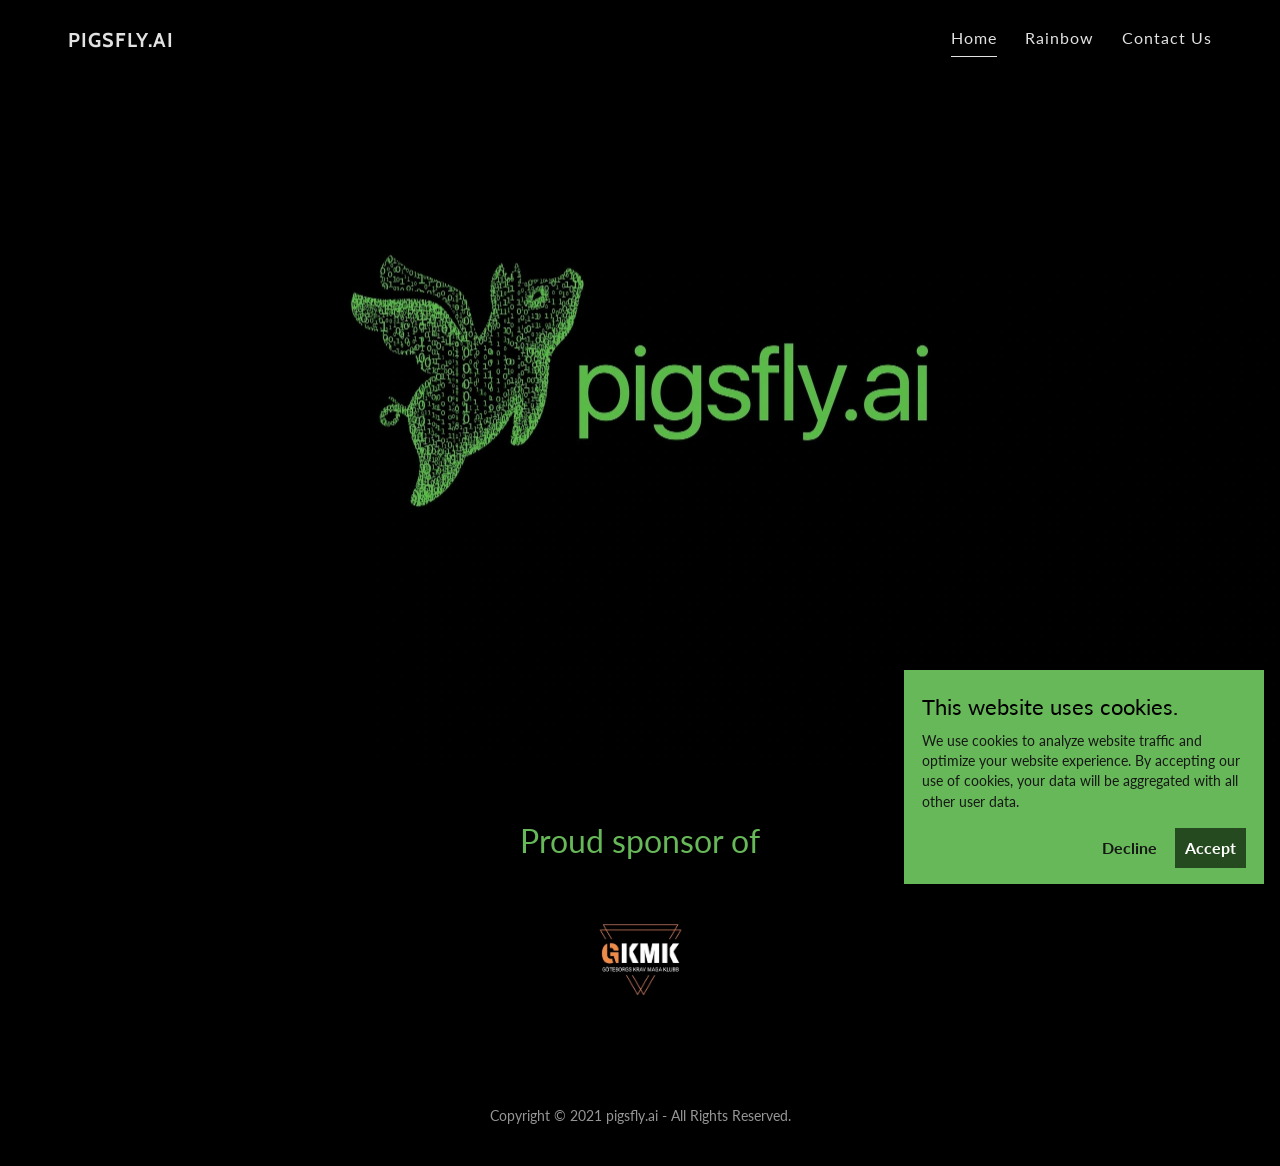
==== index.html @ 9129ca11 "Prepare pigsfly.ai for GitHub Pages. Replace the contact form with a link to @DrJonAI, add the Rainb" ====
<!DOCTYPE html>
<html lang="en-GB">
  <head>
    <meta charset="utf-8" />
    <meta name="viewport" content="width=device-width, initial-scale=1" />
    <title>pigsfly.ai</title>
    <meta name="author" content="pigsfly.ai" />
    <meta name="theme-color" content="#67b858" />
    <meta property="og:title" content="pigsfly.ai" />
    <meta property="og:type" content="website" />
    <meta property="og:url" content="https://pigsfly.ai/" />
    <meta property="og:image" content="assets/images/pigsfly_hero.jpg" />
    <link rel="icon" href="assets/images/favicon.ico" sizes="32x32" />
    <link rel="icon" href="assets/images/favicon-192.png" type="image/png" sizes="192x192" />
    <link rel="apple-touch-icon" href="assets/images/favicon-512.png" />
    <link rel="preconnect" href="https://fonts.googleapis.com" />
    <link rel="preconnect" href="https://fonts.gstatic.com" crossorigin />
    <link
      href="https://fonts.googleapis.com/css2?family=Cabin:wght@700&family=Lato:ital,wght@0,300;0,400;0,700;1,400&display=swap"
      rel="stylesheet"
    />
    <link rel="stylesheet" href="assets/css/styles.css" />
  </head>
  <body>
    <header class="site-header">
      <div class="header-inner">
        <a class="logo" href="index.html">pigsfly.ai</a>
        <nav class="nav" aria-label="Primary">
          <a class="nav-link is-active" href="index.html">Home</a>
          <a class="nav-link" href="rainbow/">Rainbow</a>
          <a class="nav-link" href="contact-us/">Contact Us</a>
        </nav>
        <button
          class="menu-toggle"
          type="button"
          aria-label="Open menu"
          aria-expanded="false"
          data-drawer-open
        >
          <svg width="28" height="28" viewBox="0 0 24 24" fill="currentColor" aria-hidden="true">
            <path d="M3 6h18v2H3V6zm0 5h18v2H3v-2zm0 5h18v2H3v-2z" />
          </svg>
        </button>
      </div>
    </header>

    <div class="mobile-drawer" data-drawer aria-hidden="true">
      <div class="drawer-backdrop" data-drawer-close></div>
      <div class="drawer-panel" role="dialog" aria-label="Site menu">
        <button class="drawer-close" type="button" aria-label="Close menu" data-drawer-close>
          <svg width="32" height="32" viewBox="0 0 24 24" fill="currentColor" aria-hidden="true">
            <path d="M18 6.4 17 5.4 12 10.4 7 5.4 6 6.4 11 11.4 6 16.4 7 17.4 12 12.4 17 17.4 18 16.4 13 11.4z" />
          </svg>
        </button>
        <nav class="drawer-nav">
          <a href="index.html">Home</a>
          <a href="rainbow/">Rainbow</a>
          <a href="contact-us/">Contact Us</a>
        </nav>
      </div>
    </div>

    <main>
      <section class="hero" aria-label="pigsfly.ai"></section>
      <section class="sponsor">
        <h2>Proud sponsor of</h2>
        <img
          class="sponsor-logo"
          src="assets/images/gkmk_logo.jpg"
          alt="GKMK — Göteborgs Krav Maga Klubb"
          width="100"
          height="100"
        />
      </section>
    </main>

    <footer class="site-footer">
      <p>Copyright © 2021 pigsfly.ai - All Rights Reserved.</p>
    </footer>

    <aside class="cookie" data-cookie hidden>
      <h2>This website uses cookies.</h2>
      <p>
        We use cookies to analyze website traffic and optimize your website experience. By
        accepting our use of cookies, your data will be aggregated with all other user data.
      </p>
      <div class="cookie-actions">
        <button type="button" data-cookie-choice="decline">Decline</button>
        <button type="button" class="cookie-accept" data-cookie-choice="accept">Accept</button>
      </div>
    </aside>

    <script src="assets/js/main.js"></script>
  </body>
</html>
---- assets/css/styles.css ----
:root {
  --bg: #000000;
  --bg-raised: #161616;
  --green: #67b858;
  --green-hover: #77d466;
  --green-deep: #264a1f;
  --text: #e2e2e2;
  --text-strong: #f7f7f7;
  --text-muted: #969696;
  --text-soft: #dbdbdb;
  --ink: #161816;
  --line: rgba(255, 255, 255, 0.7);
  --line-muted: rgb(119, 119, 119);
  --header-h: 88px;
  --max: 1080px;
  --font-body: "Lato", arial, sans-serif;
  --font-logo: "Cabin", arial, sans-serif;
}

*,
*::before,
*::after {
  box-sizing: border-box;
}

html,
body {
  margin: 0;
  padding: 0;
}

html {
  color-scheme: dark;
}

body {
  min-height: 100vh;
  display: flex;
  flex-direction: column;
  background: var(--bg);
  color: var(--text);
  font-family: var(--font-body);
  font-size: 16px;
  line-height: 1.5;
  -webkit-font-smoothing: antialiased;
}

img {
  max-width: 100%;
  height: auto;
  display: block;
}

a {
  color: inherit;
  text-decoration: none;
}

button,
input,
textarea {
  font: inherit;
}

/* Header */
.site-header {
  position: absolute;
  top: 0;
  left: 0;
  right: 0;
  z-index: 20;
  min-height: var(--header-h);
}

.site-header--solid {
  position: relative;
  background: var(--bg-raised);
}

.header-inner {
  display: flex;
  align-items: center;
  justify-content: space-between;
  gap: 24px;
  max-width: 1200px;
  margin: 0 auto;
  padding: 22px 28px;
}

.logo {
  font-family: var(--font-logo);
  font-weight: 700;
  font-size: 20px;
  letter-spacing: 1px;
  text-transform: uppercase;
  color: var(--text);
  line-height: 1.2;
}

.nav {
  display: flex;
  align-items: center;
  gap: 28px;
}

.nav-link {
  letter-spacing: 0.063em;
  color: var(--text);
  padding: 4px 0 6px;
  border-bottom: 1px solid transparent;
}

.nav-link:hover {
  color: #fff;
}

.nav-link.is-active {
  border-bottom-color: var(--text);
}

.menu-toggle {
  display: none;
  background: none;
  border: 0;
  padding: 6px;
  color: var(--text-strong);
  cursor: pointer;
}

.menu-toggle svg {
  display: block;
}

.mobile-drawer {
  display: none;
}

/* Hero */
.hero {
  position: relative;
  min-height: 500px;
  background-color: var(--bg);
  background-image: url("../images/pigsfly_hero.jpg");
  background-size: cover;
  background-position: 51.2% 51.3%;
  background-repeat: no-repeat;
}

@media (min-width: 1024px) {
  .hero {
    min-height: 85vh;
  }
}

/* Sponsor */
.sponsor {
  background: var(--bg);
  padding: 56px 24px 72px;
  text-align: center;
}

.sponsor h2 {
  margin: 0 0 40px;
  color: var(--green);
  font-weight: 400;
  font-size: clamp(22px, 3vw, 32px);
  line-height: 1.25;
}

.sponsor-logo {
  width: 100px;
  height: 100px;
  margin: 0 auto;
  object-fit: contain;
}

/* Contact */
.contact {
  flex: 1;
  background: var(--bg);
  padding: 48px 24px 80px;
}

.contact-wrap {
  max-width: 880px;
  margin: 0 auto;
}

.contact h1 {
  margin: 0 0 16px;
  color: var(--text-strong);
  font-weight: 400;
  font-size: clamp(22px, 3vw, 28px);
  letter-spacing: 0.04em;
  text-transform: uppercase;
  line-height: 1.4;
}

.contact h1::after {
  content: "";
  display: block;
  width: 100%;
  height: 1px;
  margin-top: 12px;
  background: var(--line-muted);
}

.contact-lede {
  margin: 0 0 28px;
  color: var(--text-soft);
  font-size: 1.05rem;
}

.btn {
  appearance: none;
  display: inline-block;
  border: 0;
  cursor: pointer;
  background: var(--green);
  color: #000;
  font-weight: 700;
  letter-spacing: 0.04em;
  padding: 12px 28px;
  transition: background-color 0.3s ease;
}

.btn:hover {
  background: var(--green-hover);
  color: #000;
}

/* Footer */
.site-footer {
  background: var(--bg);
  padding: 32px 24px 40px;
  text-align: center;
}

.site-footer p {
  margin: 0;
  color: var(--text-muted);
  font-size: 14px;
}

/* Cookie banner */
.cookie {
  position: fixed;
  right: 16px;
  bottom: 16px;
  z-index: 40;
  width: min(360px, calc(100vw - 24px));
  background: var(--green);
  color: var(--ink);
  padding: 20px 18px 16px;
  box-shadow: 0 2px 6px rgba(0, 0, 0, 0.3);
}

.cookie[hidden] {
  display: none;
}

.cookie h2 {
  margin: 0 0 8px;
  font-size: 22px;
  font-weight: 400;
  color: #000;
}

.cookie p {
  margin: 0 0 16px;
  font-size: 14px;
  line-height: 1.45;
}

.cookie-actions {
  display: flex;
  justify-content: flex-end;
  gap: 8px;
}

.cookie-actions button {
  border: 0;
  background: transparent;
  color: var(--ink);
  cursor: pointer;
  padding: 8px 10px;
  font-weight: 700;
}

.cookie-actions .cookie-accept {
  background: var(--green-deep);
  color: #fff;
}

/* Mobile nav */
@media (max-width: 767px) {
  .nav {
    display: none;
  }

  .menu-toggle {
    display: block;
  }

  .mobile-drawer {
    display: block;
    position: fixed;
    inset: 0;
    z-index: 50;
    background: rgba(0, 0, 0, 0.55);
    opacity: 0;
    pointer-events: none;
    transition: opacity 0.2s ease;
  }

  .drawer-backdrop {
    position: absolute;
    inset: 0;
  }

  .mobile-drawer.is-open {
    opacity: 1;
    pointer-events: auto;
  }

  .drawer-panel {
    position: absolute;
    top: 0;
    right: 0;
    width: min(320px, 86vw);
    height: 100%;
    background: #111;
    padding: 16px 20px;
    box-shadow: 0 2px 6px rgba(0, 0, 0, 0.2);
    transform: translateX(100%);
    transition: transform 0.22s ease;
  }

  .mobile-drawer.is-open .drawer-panel {
    transform: translateX(0);
  }

  .drawer-close {
    background: none;
    border: 0;
    color: #fff;
    padding: 4px;
    cursor: pointer;
    margin-left: auto;
    display: block;
  }

  .drawer-nav {
    display: flex;
    flex-direction: column;
    gap: 18px;
    margin-top: 28px;
  }

  .drawer-nav a {
    font-size: 18px;
    letter-spacing: 0.04em;
  }
}
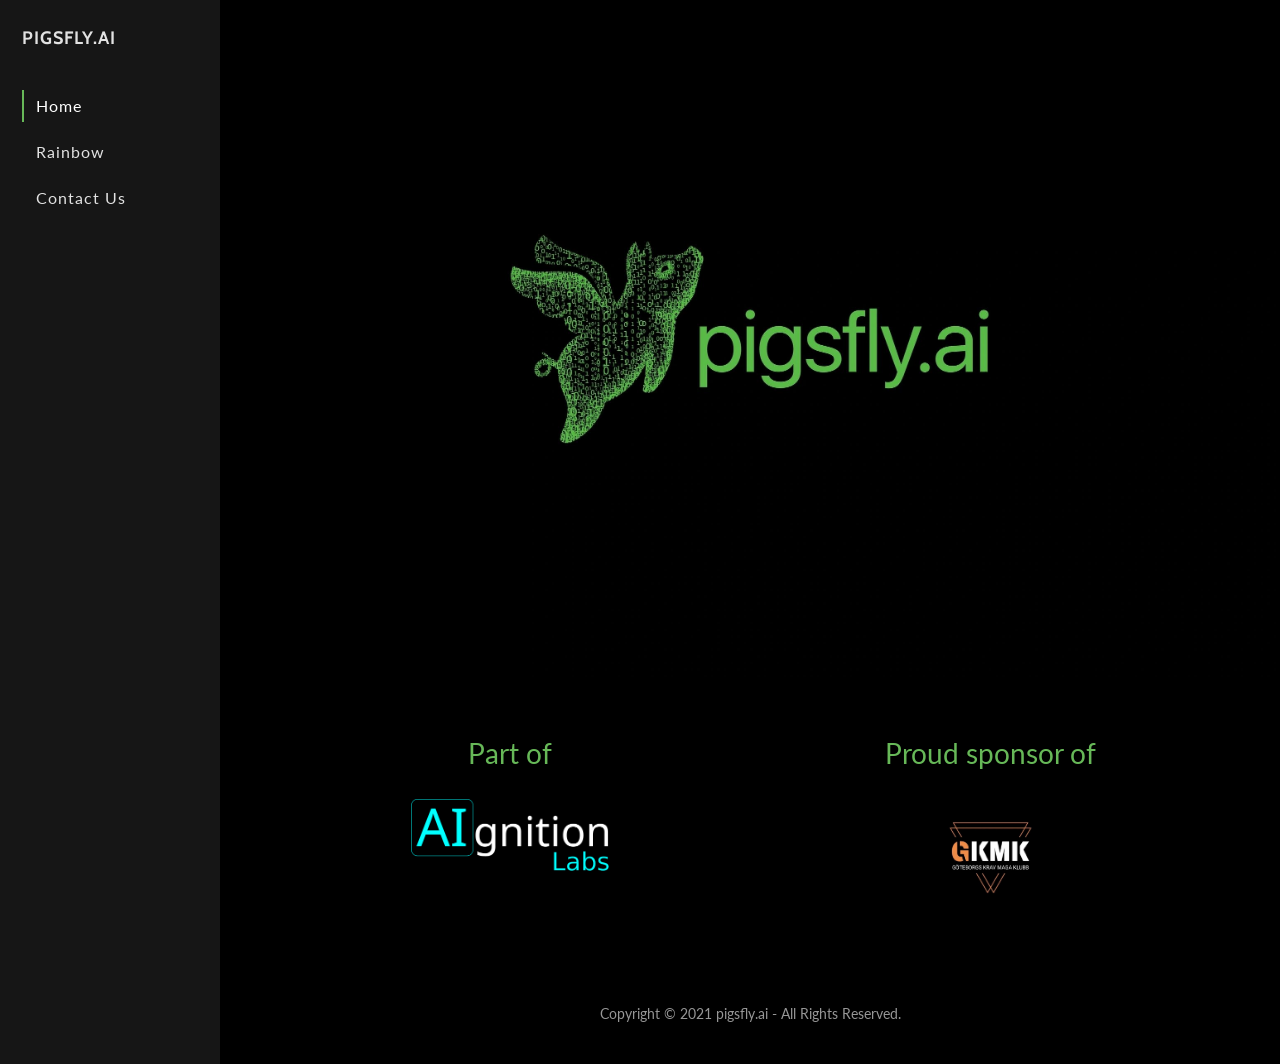
==== commit 6b4b6b73: "Move nav to a left sidebar and drop the unused cookie banner. Home also notes pigsfly.ai is part of " ====
--- a/index.html
+++ b/index.html
@@ -22,26 +22,24 @@
     <link rel="stylesheet" href="assets/css/styles.css" />
   </head>
   <body>
-    <header class="site-header">
-      <div class="header-inner">
-        <a class="logo" href="index.html">pigsfly.ai</a>
-        <nav class="nav" aria-label="Primary">
-          <a class="nav-link is-active" href="index.html">Home</a>
-          <a class="nav-link" href="rainbow/">Rainbow</a>
-          <a class="nav-link" href="contact-us/">Contact Us</a>
-        </nav>
-        <button
-          class="menu-toggle"
-          type="button"
-          aria-label="Open menu"
-          aria-expanded="false"
-          data-drawer-open
-        >
-          <svg width="28" height="28" viewBox="0 0 24 24" fill="currentColor" aria-hidden="true">
-            <path d="M3 6h18v2H3V6zm0 5h18v2H3v-2zm0 5h18v2H3v-2z" />
-          </svg>
-        </button>
-      </div>
+    <header class="site-sidebar">
+      <a class="logo" href="index.html">pigsfly.ai</a>
+      <nav class="nav" aria-label="Primary">
+        <a class="nav-link is-active" href="index.html">Home</a>
+        <a class="nav-link" href="rainbow/">Rainbow</a>
+        <a class="nav-link" href="contact-us/">Contact Us</a>
+      </nav>
+      <button
+        class="menu-toggle"
+        type="button"
+        aria-label="Open menu"
+        aria-expanded="false"
+        data-drawer-open
+      >
+        <svg width="28" height="28" viewBox="0 0 24 24" fill="currentColor" aria-hidden="true">
+          <path d="M3 6h18v2H3V6zm0 5h18v2H3v-2zm0 5h18v2H3v-2z" />
+        </svg>
+      </button>
     </header>
 
     <div class="mobile-drawer" data-drawer aria-hidden="true">
@@ -52,6 +50,7 @@
             <path d="M18 6.4 17 5.4 12 10.4 7 5.4 6 6.4 11 11.4 6 16.4 7 17.4 12 12.4 17 17.4 18 16.4 13 11.4z" />
           </svg>
         </button>
+        <a class="logo" href="index.html">pigsfly.ai</a>
         <nav class="drawer-nav">
           <a href="index.html">Home</a>
           <a href="rainbow/">Rainbow</a>
@@ -60,35 +59,43 @@
       </div>
     </div>
 
+    <div class="site-frame">
     <main>
       <section class="hero" aria-label="pigsfly.ai"></section>
-      <section class="sponsor">
-        <h2>Proud sponsor of</h2>
-        <img
-          class="sponsor-logo"
-          src="assets/images/gkmk_logo.jpg"
-          alt="GKMK — Göteborgs Krav Maga Klubb"
-          width="100"
-          height="100"
-        />
+      <section class="affiliations" aria-label="Affiliations">
+        <div class="affiliation">
+          <h2>Part of</h2>
+          <a
+            class="affiliation-link"
+            href="https://www.aignitionlabs.se/"
+            rel="noopener noreferrer"
+          >
+            <img
+              class="affiliation-logo affiliation-logo--wide"
+              src="assets/images/aignition_labs.png"
+              alt="AIgnition Labs"
+              width="222"
+              height="80"
+            />
+          </a>
+        </div>
+        <div class="affiliation">
+          <h2>Proud sponsor of</h2>
+          <img
+            class="affiliation-logo"
+            src="assets/images/gkmk_logo.jpg"
+            alt="GKMK — Göteborgs Krav Maga Klubb"
+            width="100"
+            height="100"
+          />
+        </div>
       </section>
     </main>
 
     <footer class="site-footer">
       <p>Copyright © 2021 pigsfly.ai - All Rights Reserved.</p>
     </footer>
-
-    <aside class="cookie" data-cookie hidden>
-      <h2>This website uses cookies.</h2>
-      <p>
-        We use cookies to analyze website traffic and optimize your website experience. By
-        accepting our use of cookies, your data will be aggregated with all other user data.
-      </p>
-      <div class="cookie-actions">
-        <button type="button" data-cookie-choice="decline">Decline</button>
-        <button type="button" class="cookie-accept" data-cookie-choice="accept">Accept</button>
-      </div>
-    </aside>
+    </div>
 
     <script src="assets/js/main.js"></script>
   </body>
--- a/assets/css/styles.css
+++ b/assets/css/styles.css
@@ -3,15 +3,14 @@
   --bg-raised: #161616;
   --green: #67b858;
   --green-hover: #77d466;
-  --green-deep: #264a1f;
   --text: #e2e2e2;
   --text-strong: #f7f7f7;
   --text-muted: #969696;
   --text-soft: #dbdbdb;
-  --ink: #161816;
   --line: rgba(255, 255, 255, 0.7);
   --line-muted: rgb(119, 119, 119);
-  --header-h: 88px;
+  --header-h: 64px;
+  --sidebar-w: 220px;
   --max: 1080px;
   --font-body: "Lato", arial, sans-serif;
   --font-logo: "Cabin", arial, sans-serif;
@@ -36,7 +35,8 @@
 body {
   min-height: 100vh;
   display: flex;
-  flex-direction: column;
+  flex-direction: row;
+  align-items: stretch;
   background: var(--bg);
   color: var(--text);
   font-family: var(--font-body);
@@ -62,35 +62,25 @@
   font: inherit;
 }
 
-/* Header */
-.site-header {
-  position: absolute;
+/* Sidebar */
+.site-sidebar {
+  position: sticky;
   top: 0;
-  left: 0;
-  right: 0;
   z-index: 20;
-  min-height: var(--header-h);
-}
-
-.site-header--solid {
-  position: relative;
+  display: flex;
+  flex-direction: column;
+  flex: 0 0 var(--sidebar-w);
+  width: var(--sidebar-w);
+  min-height: 100vh;
+  padding: 28px 22px 32px;
   background: var(--bg-raised);
-}
-
-.header-inner {
-  display: flex;
-  align-items: center;
-  justify-content: space-between;
-  gap: 24px;
-  max-width: 1200px;
-  margin: 0 auto;
-  padding: 22px 28px;
+  gap: 40px;
 }
 
 .logo {
   font-family: var(--font-logo);
   font-weight: 700;
-  font-size: 20px;
+  font-size: 18px;
   letter-spacing: 1px;
   text-transform: uppercase;
   color: var(--text);
@@ -99,15 +89,16 @@
 
 .nav {
   display: flex;
-  align-items: center;
-  gap: 28px;
+  flex-direction: column;
+  align-items: flex-start;
+  gap: 14px;
 }
 
 .nav-link {
   letter-spacing: 0.063em;
   color: var(--text);
-  padding: 4px 0 6px;
-  border-bottom: 1px solid transparent;
+  padding: 4px 0 4px 12px;
+  border-left: 2px solid transparent;
 }
 
 .nav-link:hover {
@@ -115,7 +106,8 @@
 }
 
 .nav-link.is-active {
-  border-bottom-color: var(--text);
+  border-left-color: var(--green);
+  color: #fff;
 }
 
 .menu-toggle {
@@ -135,9 +127,18 @@
   display: none;
 }
 
+.site-frame {
+  flex: 1;
+  min-width: 0;
+  display: flex;
+  flex-direction: column;
+  min-height: 100vh;
+}
+
 /* Hero */
 .hero {
   position: relative;
+  flex: 1;
   min-height: 500px;
   background-color: var(--bg);
   background-image: url("../images/pigsfly_hero.jpg");
@@ -148,30 +149,61 @@
 
 @media (min-width: 1024px) {
   .hero {
-    min-height: 85vh;
-  }
-}
-
-/* Sponsor */
-.sponsor {
+    min-height: calc(100vh - 220px);
+  }
+}
+
+/* Affiliations */
+.affiliations {
+  display: grid;
+  grid-template-columns: 1fr;
+  gap: 48px;
   background: var(--bg);
   padding: 56px 24px 72px;
+  max-width: 960px;
+  margin: 0 auto;
+  width: 100%;
+}
+
+@media (min-width: 720px) {
+  .affiliations {
+    grid-template-columns: 1fr 1fr;
+    gap: 32px 48px;
+    align-items: start;
+  }
+}
+
+.affiliation {
   text-align: center;
 }
 
-.sponsor h2 {
-  margin: 0 0 40px;
+.affiliation h2 {
+  margin: 0 0 28px;
   color: var(--green);
   font-weight: 400;
-  font-size: clamp(22px, 3vw, 32px);
+  font-size: clamp(20px, 2.4vw, 28px);
   line-height: 1.25;
 }
 
-.sponsor-logo {
+.affiliation-link {
+  display: inline-block;
+}
+
+.affiliation-link:hover .affiliation-logo {
+  opacity: 0.88;
+}
+
+.affiliation-logo {
   width: 100px;
   height: 100px;
   margin: 0 auto;
   object-fit: contain;
+}
+
+.affiliation-logo--wide {
+  width: auto;
+  max-width: min(280px, 100%);
+  height: 72px;
 }
 
 /* Contact */
@@ -209,6 +241,86 @@
   margin: 0 0 28px;
   color: var(--text-soft);
   font-size: 1.05rem;
+}
+
+.rainbow-page {
+  flex: 1;
+  background: var(--bg);
+  padding: 36px 24px 72px;
+  max-width: min(1800px, 100%);
+  margin: 0 auto;
+  width: 100%;
+}
+
+.rainbow-article h1 {
+  margin: 0 0 0.5rem;
+  color: var(--text-strong);
+  font-weight: 400;
+  font-size: clamp(22px, 3vw, 32px);
+  letter-spacing: 0.03em;
+  line-height: 1.3;
+  text-transform: none;
+}
+
+.rainbow-article h1::after {
+  display: none;
+}
+
+.rainbow-article .lede {
+  max-width: 46rem;
+  margin: 0 0 0.7rem;
+  color: var(--text-soft);
+  font-size: 1.05rem;
+  line-height: 1.5;
+}
+
+.rainbow-article .status {
+  margin: 0 0 1.1rem;
+  color: var(--text);
+  font-size: 1.02rem;
+}
+
+.rainbow-article .chart {
+  width: 100%;
+  margin: 0 0 1rem;
+}
+
+.rainbow-article .guide {
+  max-width: 46rem;
+  color: var(--text-muted);
+  font-size: 0.98rem;
+  line-height: 1.5;
+}
+
+.rainbow-article .guide h2 {
+  margin: 1.2rem 0 0.4rem;
+  color: var(--text-strong);
+  font-weight: 400;
+  font-size: 1.15rem;
+}
+
+.rainbow-article .guide ul {
+  margin: 0.25rem 0 0.6rem;
+  padding-left: 1.2rem;
+}
+
+.rainbow-article .guide a {
+  color: var(--green);
+  text-decoration: underline;
+  text-underline-offset: 2px;
+}
+
+.rainbow-article .guide a:hover {
+  color: var(--green-hover);
+}
+
+.rainbow-article .note {
+  color: var(--text-muted);
+  font-size: 0.88rem;
+}
+
+.rainbow-article .x {
+  margin-top: 1.25rem;
 }
 
 .btn {
@@ -242,64 +354,35 @@
   font-size: 14px;
 }
 
-/* Cookie banner */
-.cookie {
-  position: fixed;
-  right: 16px;
-  bottom: 16px;
-  z-index: 40;
-  width: min(360px, calc(100vw - 24px));
-  background: var(--green);
-  color: var(--ink);
-  padding: 20px 18px 16px;
-  box-shadow: 0 2px 6px rgba(0, 0, 0, 0.3);
-}
-
-.cookie[hidden] {
-  display: none;
-}
-
-.cookie h2 {
-  margin: 0 0 8px;
-  font-size: 22px;
-  font-weight: 400;
-  color: #000;
-}
-
-.cookie p {
-  margin: 0 0 16px;
-  font-size: 14px;
-  line-height: 1.45;
-}
-
-.cookie-actions {
-  display: flex;
-  justify-content: flex-end;
-  gap: 8px;
-}
-
-.cookie-actions button {
-  border: 0;
-  background: transparent;
-  color: var(--ink);
-  cursor: pointer;
-  padding: 8px 10px;
-  font-weight: 700;
-}
-
-.cookie-actions .cookie-accept {
-  background: var(--green-deep);
-  color: #fff;
-}
-
-/* Mobile nav */
+/* Mobile: sidebar becomes a top bar; menu slides in from the left */
 @media (max-width: 767px) {
+  body {
+    flex-direction: column;
+  }
+
+  .site-sidebar {
+    position: sticky;
+    flex: none;
+    flex-direction: row;
+    align-items: center;
+    justify-content: space-between;
+    width: 100%;
+    min-height: var(--header-h);
+    height: var(--header-h);
+    padding: 12px 18px;
+    gap: 12px;
+  }
+
   .nav {
     display: none;
   }
 
   .menu-toggle {
     display: block;
+  }
+
+  .site-frame {
+    min-height: 0;
   }
 
   .mobile-drawer {
@@ -326,13 +409,13 @@
   .drawer-panel {
     position: absolute;
     top: 0;
-    right: 0;
+    left: 0;
     width: min(320px, 86vw);
     height: 100%;
-    background: #111;
+    background: var(--bg-raised);
     padding: 16px 20px;
     box-shadow: 0 2px 6px rgba(0, 0, 0, 0.2);
-    transform: translateX(100%);
+    transform: translateX(-100%);
     transition: transform 0.22s ease;
   }
 
@@ -350,6 +433,11 @@
     display: block;
   }
 
+  .drawer-panel .logo {
+    display: block;
+    margin: 12px 0 8px;
+  }
+
   .drawer-nav {
     display: flex;
     flex-direction: column;
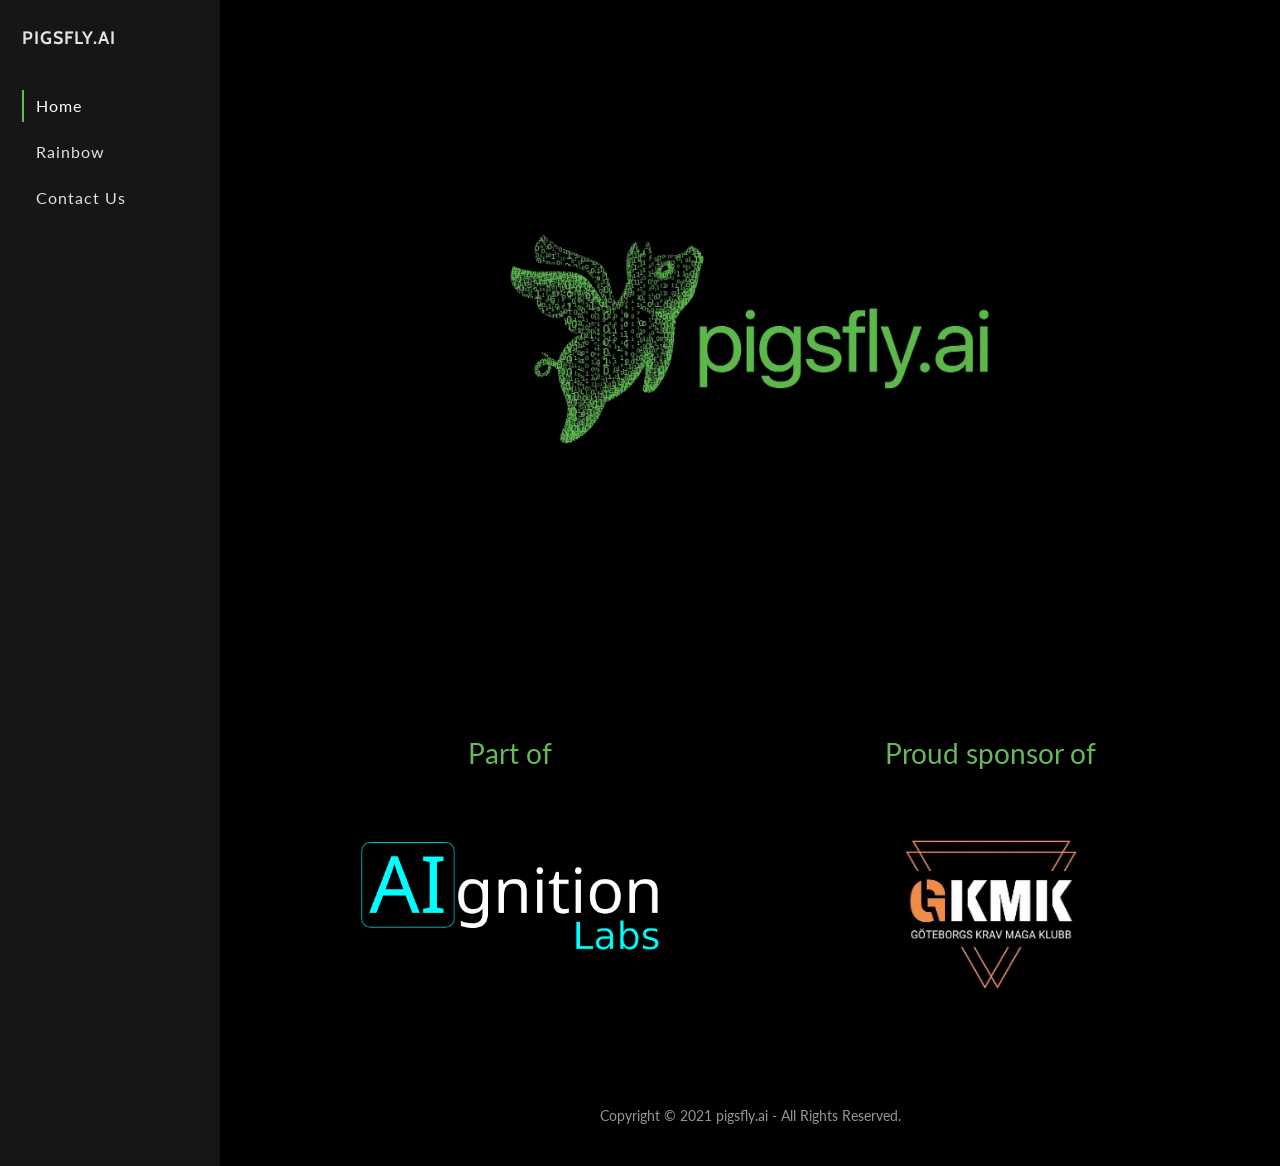
==== commit 846ccaa5: "Enlarge the Home affiliation logos and align their centres." ====
--- a/index.html
+++ b/index.html
@@ -65,29 +65,33 @@
       <section class="affiliations" aria-label="Affiliations">
         <div class="affiliation">
           <h2>Part of</h2>
-          <a
-            class="affiliation-link"
-            href="https://www.aignitionlabs.se/"
-            rel="noopener noreferrer"
-          >
-            <img
-              class="affiliation-logo affiliation-logo--wide"
-              src="assets/images/aignition_labs.png"
-              alt="AIgnition Labs"
-              width="222"
-              height="80"
-            />
-          </a>
+          <div class="affiliation-mark">
+            <a
+              class="affiliation-link"
+              href="https://www.aignitionlabs.se/"
+              rel="noopener noreferrer"
+            >
+              <img
+                class="affiliation-logo affiliation-logo--wide"
+                src="assets/images/aignition_labs.png"
+                alt="AIgnition Labs"
+                width="328"
+                height="108"
+              />
+            </a>
+          </div>
         </div>
         <div class="affiliation">
           <h2>Proud sponsor of</h2>
-          <img
-            class="affiliation-logo"
-            src="assets/images/gkmk_logo.jpg"
-            alt="GKMK — Göteborgs Krav Maga Klubb"
-            width="100"
-            height="100"
-          />
+          <div class="affiliation-mark">
+            <img
+              class="affiliation-logo"
+              src="assets/images/gkmk_logo.jpg"
+              alt="GKMK — Göteborgs Krav Maga Klubb"
+              width="210"
+              height="210"
+            />
+          </div>
         </div>
       </section>
     </main>
--- a/assets/css/styles.css
+++ b/assets/css/styles.css
@@ -169,24 +169,39 @@
   .affiliations {
     grid-template-columns: 1fr 1fr;
     gap: 32px 48px;
-    align-items: start;
+    align-items: stretch;
   }
 }
 
 .affiliation {
+  display: flex;
+  flex-direction: column;
+  align-items: center;
   text-align: center;
 }
 
 .affiliation h2 {
-  margin: 0 0 28px;
+  margin: 0 0 20px;
   color: var(--green);
   font-weight: 400;
   font-size: clamp(20px, 2.4vw, 28px);
   line-height: 1.25;
+  min-height: 1.25em;
+}
+
+.affiliation-mark {
+  flex: 1;
+  display: flex;
+  align-items: center;
+  justify-content: center;
+  width: 100%;
+  min-height: 210px;
 }
 
 .affiliation-link {
-  display: inline-block;
+  display: inline-flex;
+  align-items: center;
+  justify-content: center;
 }
 
 .affiliation-link:hover .affiliation-logo {
@@ -194,16 +209,16 @@
 }
 
 .affiliation-logo {
-  width: 100px;
-  height: 100px;
+  width: 210px;
+  height: 210px;
   margin: 0 auto;
   object-fit: contain;
 }
 
 .affiliation-logo--wide {
   width: auto;
-  max-width: min(280px, 100%);
-  height: 72px;
+  max-width: min(400px, 100%);
+  height: 108px;
 }
 
 /* Contact */
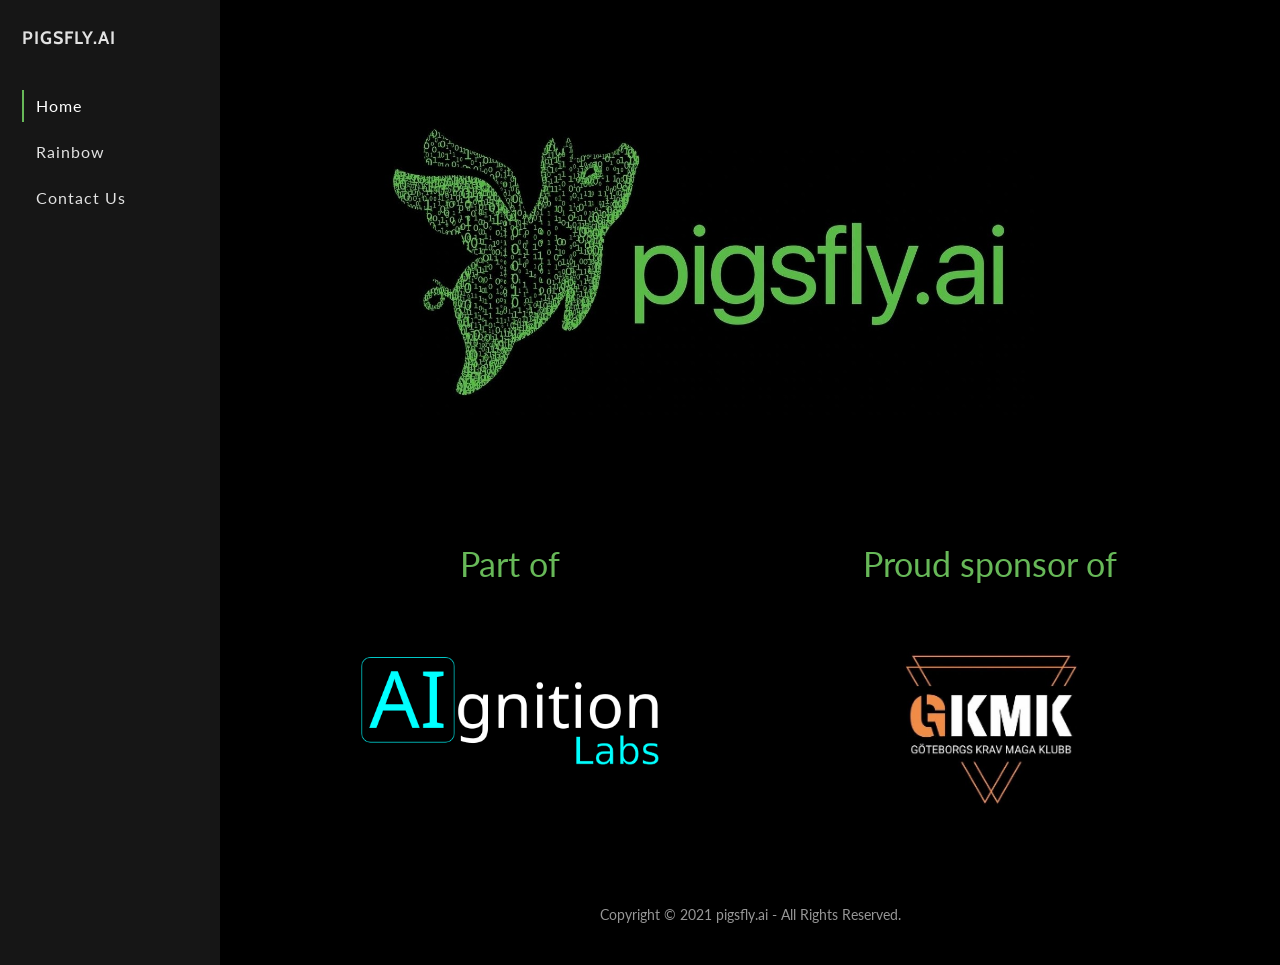
==== commit ba04d1af: "Tighten the home pig banner and link the GKMK mark. Use a cropped hero image at 64% width with extra" ====
--- a/index.html
+++ b/index.html
@@ -61,7 +61,14 @@
 
     <div class="site-frame">
     <main>
-      <section class="hero" aria-label="pigsfly.ai"></section>
+      <section class="hero">
+        <img
+          src="assets/images/pigsfly_hero.jpg"
+          alt="pigsfly.ai"
+          width="1280"
+          height="580"
+        />
+      </section>
       <section class="affiliations" aria-label="Affiliations">
         <div class="affiliation">
           <h2>Part of</h2>
@@ -84,13 +91,19 @@
         <div class="affiliation">
           <h2>Proud sponsor of</h2>
           <div class="affiliation-mark">
-            <img
-              class="affiliation-logo"
-              src="assets/images/gkmk_logo.jpg"
-              alt="GKMK — Göteborgs Krav Maga Klubb"
-              width="210"
-              height="210"
-            />
+            <a
+              class="affiliation-link"
+              href="https://gkmk.se/"
+              rel="noopener noreferrer"
+            >
+              <img
+                class="affiliation-logo"
+                src="assets/images/gkmk_logo.jpg"
+                alt="GKMK — Göteborgs Krav Maga Klubb"
+                width="210"
+                height="210"
+              />
+            </a>
           </div>
         </div>
       </section>
--- a/assets/css/styles.css
+++ b/assets/css/styles.css
@@ -137,20 +137,19 @@
 
 /* Hero */
 .hero {
-  position: relative;
-  flex: 1;
-  min-height: 500px;
-  background-color: var(--bg);
-  background-image: url("../images/pigsfly_hero.jpg");
-  background-size: cover;
-  background-position: 51.2% 51.3%;
-  background-repeat: no-repeat;
-}
-
-@media (min-width: 1024px) {
-  .hero {
-    min-height: calc(100vh - 220px);
-  }
+  flex: 0 0 auto;
+  display: flex;
+  align-items: center;
+  justify-content: center;
+  padding: 108px 0 100px;
+  background: var(--bg);
+}
+
+.hero img {
+  width: 64%;
+  max-width: 920px;
+  height: auto;
+  transform: translateX(-52px);
 }
 
 /* Affiliations */
@@ -159,7 +158,7 @@
   grid-template-columns: 1fr;
   gap: 48px;
   background: var(--bg);
-  padding: 56px 24px 72px;
+  padding: 28px 24px 56px;
   max-width: 960px;
   margin: 0 auto;
   width: 100%;
@@ -184,7 +183,7 @@
   margin: 0 0 20px;
   color: var(--green);
   font-weight: 400;
-  font-size: clamp(20px, 2.4vw, 28px);
+  font-size: clamp(24px, 3vw, 34px);
   line-height: 1.25;
   min-height: 1.25em;
 }
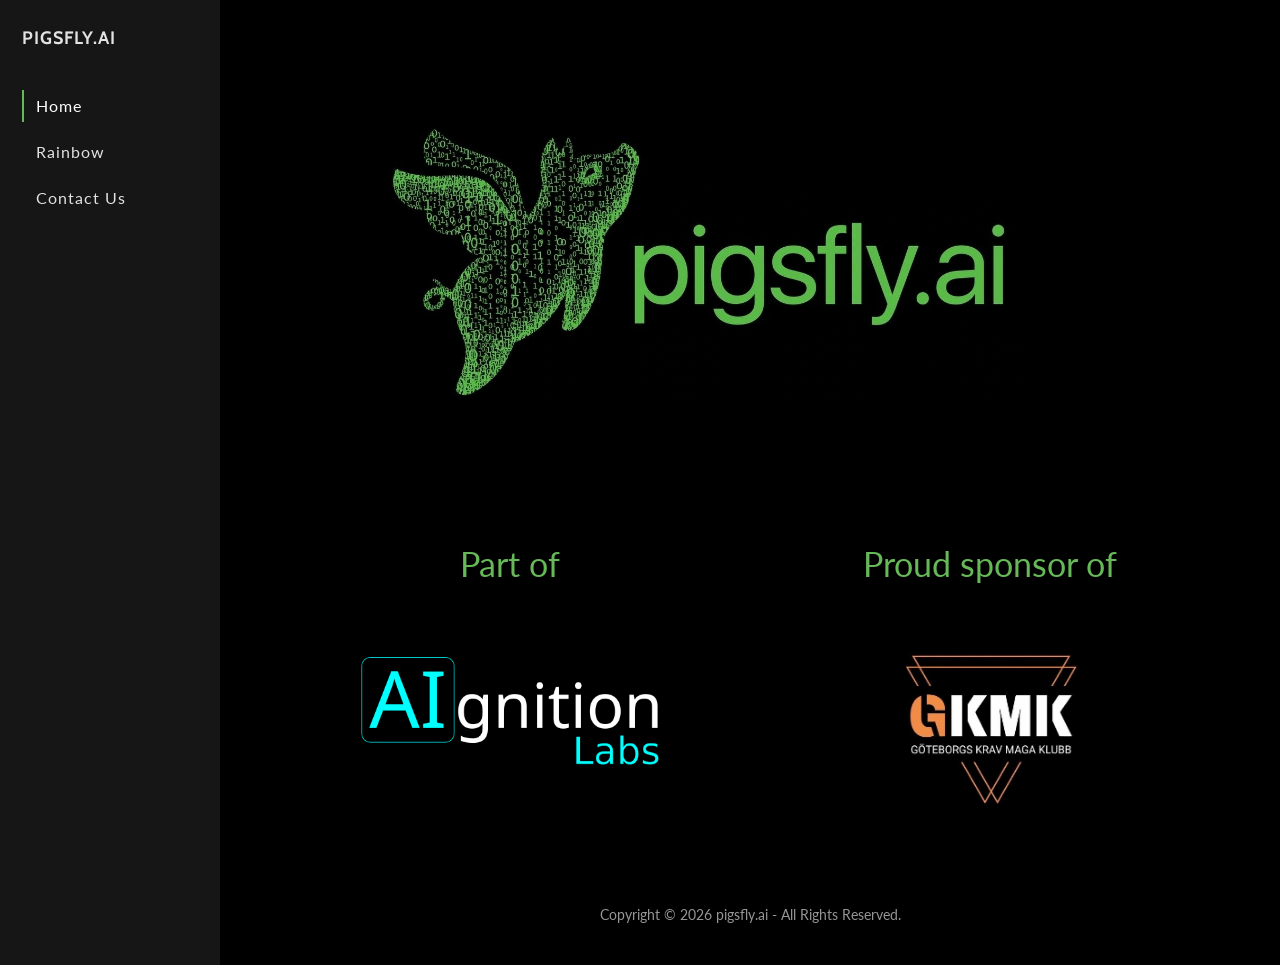
==== commit c7eea8cc: "Publish the 15 Sep rainbow snapshot with chart logos. Status and copy come from rainbowmoon; chrome " ====
--- a/index.html
+++ b/index.html
@@ -110,7 +110,7 @@
     </main>
 
     <footer class="site-footer">
-      <p>Copyright © 2021 pigsfly.ai - All Rights Reserved.</p>
+      <p>Copyright © 2026 pigsfly.ai - All Rights Reserved.</p>
     </footer>
     </div>
 
